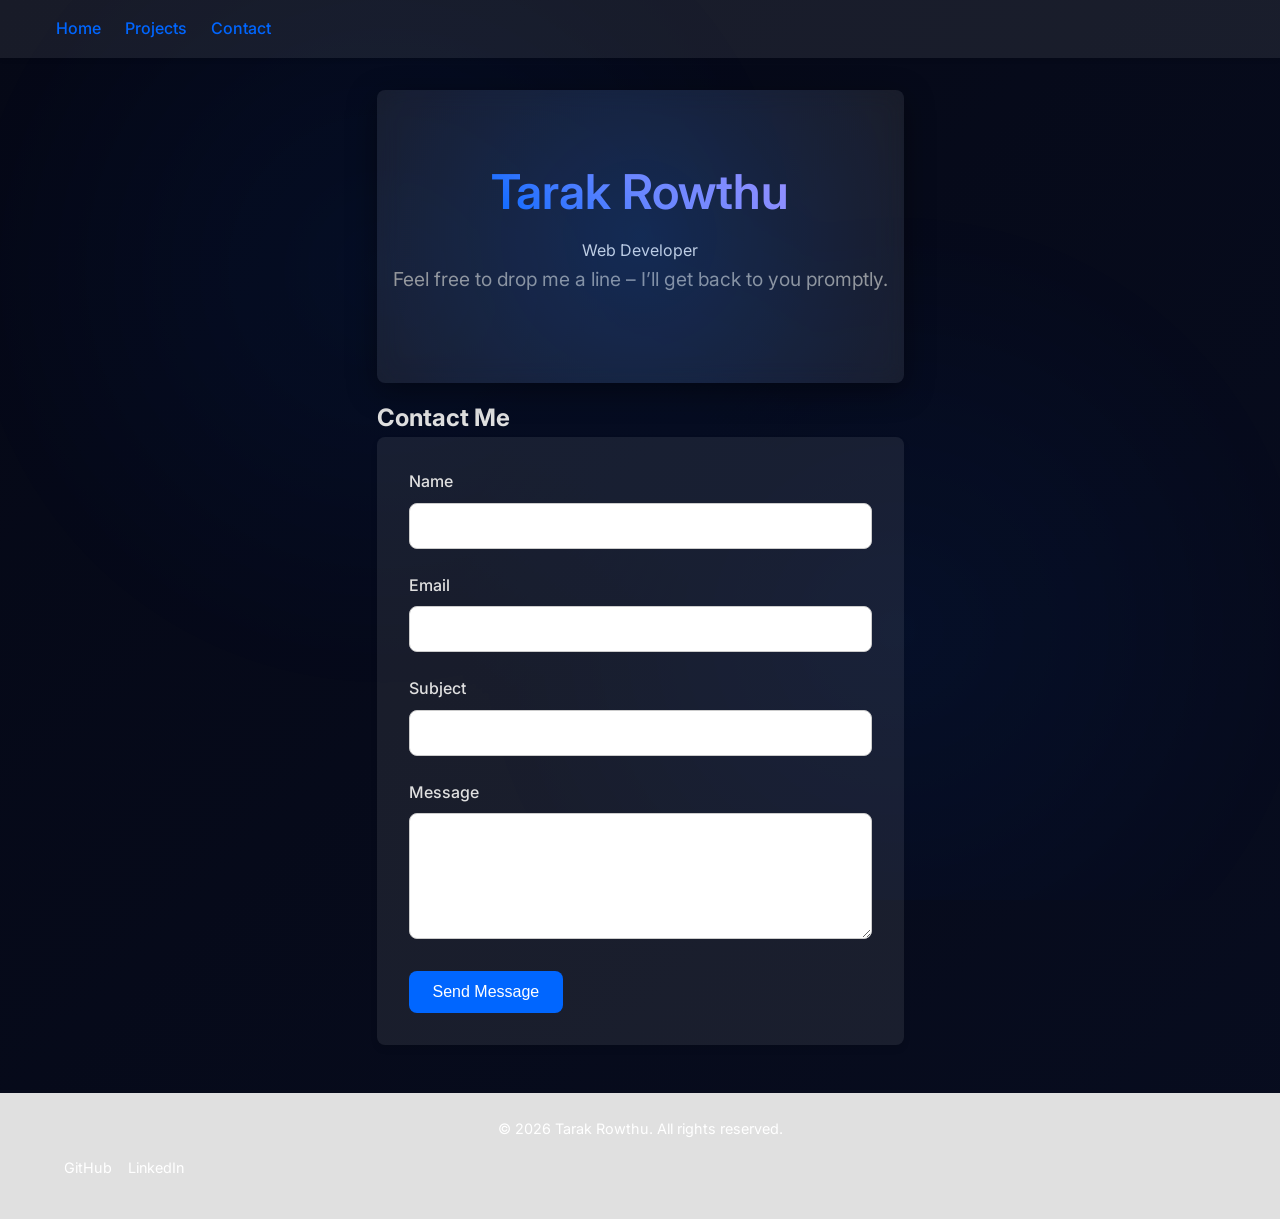
==== contact.html @ e3afbdb3 "final portfolio" ====
<!DOCTYPE html>
<html lang="en">
<head>
  <meta charset="UTF-8" />
  <meta http-equiv="X-UA-Compatible" content="IE=edge" />
  <meta name="viewport" content="width=device-width, initial-scale=1.0" />
  <title>Contact – Tarak Rowthu</title>

  <!-- SEO -->
  <meta name="description" content="Get in touch with Tarak Rowthu – web developer open for internships, collaborations, and freelance work." />
  <meta name="keywords" content="contact, web developer, Tarak Rowthu, portfolio" />
  <meta name="author" content="Tarak Rowthu" />
  <!-- Open Graph -->
  <meta property="og:title" content="Contact – Tarak Rowthu" />
  <meta property="og:description" content="Reach out to Tarak Rowthu for professional opportunities and project inquiries." />
  <meta property="og:type" content="website" />
  <meta property="og:url" content="https://example.com/contact.html" />
  <meta property="og:image" content="https://via.placeholder.com/1200x630" />

  <link rel="stylesheet" href="css/style.css" />
</head>
<body>
<header class="site-header" role="banner">
  <nav class="primary-nav" aria-label="Main navigation">
    <input type="checkbox" id="nav-toggle" class="nav-toggle" aria-label="Toggle navigation" />
    <label for="nav-toggle" class="nav-toggle-label" aria-hidden="true">
      <svg width="24" height="24" aria-hidden="true"><path d="M3 6h18M3 12h18M3 18h18" stroke="currentColor" stroke-width="2" stroke-linecap="round"/></svg>
    </label>
    <ul>
      <li><a href="index.html" class="nav-link">Home</a></li>
      <li><a href="projects.html" class="nav-link">Projects</a></li>
      <li><a href="contact.html" class="nav-link" aria-current="page">Contact</a></li>
    </ul>
  </nav>
</header>

<main>
  <section class="hero" aria-label="Contact Hero">
    <h1 class="js-name"></h1>
    <p class="js-role"></p>
    <p class="tagline">Feel free to drop me a line – I’ll get back to you promptly.</p>
  </section>

  <section aria-labelledby="contact-heading">
    <h2 id="contact-heading">Contact Me</h2>
    <form id="contact-form" novalidate>
      <div class="form-group">
        <label for="name">Name</label>
        <input type="text" id="name" name="name" required />
      </div>
      <div class="form-group">
        <label for="email">Email</label>
        <input type="email" id="email" name="email" required />
      </div>
      <div class="form-group">
        <label for="subject">Subject</label>
        <input type="text" id="subject" name="subject" required />
      </div>
      <div class="form-group">
        <label for="message">Message</label>
        <textarea id="message" name="message" rows="5" required></textarea>
      </div>
      <button type="submit" class="cta-button">Send Message</button>
    </form>
  </section>
</main>

<footer class="site-footer" role="contentinfo">
  <p>&copy; 2026 Tarak Rowthu. All rights reserved.</p>
  <nav aria-label="Footer navigation">
    <div class="footer-social"></div>
  </nav>
</footer>

<script src="js/script.js"></script>
</body>
</html>
---- css/style.css ----
/* Portfolio Site Styles - Redesigned */

/* Import Google Font */
@import url('https://fonts.googleapis.com/css2?family=Inter:wght@400;500;600;700&display=swap');

:root {
  /* Typography */
  --font-primary: 'Inter', sans-serif;
  --font-weight-regular: 400;
  --font-weight-medium: 500;
  --font-weight-bold: 600;

  /* Color palette */
  --color-primary: #0066ff;
  --color-primary-dark: #0055cc;
  --color-secondary: rgba(255,255,255,0.07);
  --color-bg: #050816; /* fallback */
  --color-surface: rgba(255,255,255,0.08);
  --color-text: #E0E0E0;
  --color-muted: #999999;
  --color-success: #28a745;
  --color-error: #dc3545;
  --glow-accent: rgba(0,102,255,0.3);

  /* Layout */
  --radius: 8px;
  --spacing-unit: 1rem;
  --transition: 0.3s ease;
}

/* Global Reset & Base */
*, *::before, *::after {
  margin: 0;
  padding: 0;
  box-sizing: border-box;
}

html {
  scroll-behavior: smooth;
  font-size: 100%;
}

body {
  font-family: var(--font-primary);
  font-weight: var(--font-weight-regular);
  line-height: 1.6;
  color: var(--color-text);
  background: linear-gradient(135deg, #050816, #0A1128, #0F172A);
  background-size: 400% 400%;
  animation: gradientShift 20s ease infinite;
  min-height: 100vh;
  display: flex;
  flex-direction: column;
}

body::before {
  content: '';
  position: fixed;
  inset: 0;
  background: radial-gradient(circle at 30% 30%, var(--glow-accent), transparent 40%),
              radial-gradient(circle at 70% 70%, var(--glow-accent), transparent 40%);
  opacity: 0.2;
  animation: particlesMove 30s linear infinite;
  pointer-events: none;
  z-index: -1;
}

a {
  color: var(--color-primary);
  text-decoration: none;
  transition: var(--transition);
}
a:hover, a:focus {
  color: var(--color-primary-dark);
  outline: none;
}

/* Focus Outline */
:focus-visible {
  outline: 3px solid var(--color-primary);
  outline-offset: 2px;
}

/* Header & Navigation */
header {
  background: var(--color-surface);
  box-shadow: 0 2px 4px rgba(0,0,0,0.1);
  position: sticky;
  top: 0;
  z-index: 10;
}
nav {
  max-width: 1200px;
  margin: 0 auto;
  padding: var(--spacing-unit);
  display: flex;
  justify-content: space-between;
  align-items: center;
}
/* Hamburger (CSS‑only) */
.nav-toggle {
  display: none;
}
.nav-toggle-label {
  display: none;
  cursor: pointer;
}
nav ul {
  list-style: none;
  display: flex;
  gap: 1.5rem;
}
nav li a {
  font-weight: var(--font-weight-medium);
}
/* Mobile */
@media (max-width: 768px) {
  .nav-toggle {
    display: block;
  }
  .nav-toggle-label {
    display: block;
  }
  nav ul {
    position: absolute;
    top: 100%;
    left: 0;
    right: 0;
    background: var(--color-surface);
    flex-direction: column;
    gap: 0;
    max-height: 0;
    overflow: hidden;
    transition: max-height var(--transition);
  }
  .nav-toggle:checked ~ ul {
    max-height: 300px; /* enough for items */
  }
  nav li {
    padding: var(--spacing-unit);
    border-bottom: 1px solid #eaeaea;
  }
}

main {
  flex: 1;
  max-width: 1200px;
  margin: 2rem auto;
  padding: 0 var(--spacing-unit);
}

section {
  margin-bottom: var(--spacing-unit);
}

/* Hero Section */
.hero {
  display: flex;
  flex-direction: column;
  align-items: center;
  text-align: center;
  padding: 4rem var(--spacing-unit);
  background: rgba(255, 255, 255, 0.08);
  border-radius: var(--radius);
  backdrop-filter: blur(12px);
  box-shadow: 0 8px 30px rgba(0,0,0,0.4);
  position: relative;
  overflow: hidden;
}

.hero::before {
  content: '';
  position: absolute;
  inset: -20%;
  background: radial-gradient(circle at 50% 50%, var(--glow-accent), transparent 70%);
  animation: pulseGlow 6s ease-in-out infinite;
  opacity: 0.6;
  pointer-events: none;
}
.hero img {
  width: 150px;
  height: 150px;
  border-radius: 50%;
  object-fit: cover;
  margin-bottom: 1.5rem;
  border: 4px solid var(--color-primary);
}
.hero h1 {
  font-size: 3rem;
  font-weight: var(--font-weight-bold);
  margin-bottom: 0.5rem;
  background: linear-gradient(45deg, #0066ff, #7C8CFF, #a594ff);
  -webkit-background-clip: text;
  -webkit-text-fill-color: transparent;
  animation: textGlow 8s ease infinite;
}
.hero .tagline {
  font-size: 1.2rem;
  color: var(--color-muted);
  margin-bottom: 1.5rem;
}
.cta-group {
  display: flex;
  gap: 1rem;
  justify-content: center;
  margin-top: 1rem;
}

.cta {
  display: inline-block;
  background: var(--color-primary);
  color: #fff;
  padding: 0.75rem 1.5rem;
  border-radius: var(--radius);
  font-weight: var(--font-weight-medium);
  transition: var(--transition);
  text-align: center;
  box-shadow: 0 0 10px var(--glow-accent);
}

.cta:hover,
.cta:focus {
  background: var(--color-primary-dark);
  box-shadow: 0 0 15px var(--glow-accent);
}

/* Skills Badges */
.skill-list {
  display: flex;
  flex-wrap: wrap;
  gap: 0.75rem;
  justify-content: center;
}
.skill-badge {
  background: var(--color-secondary);
  color: var(--color-text);
  padding: 0.4rem 0.8rem;
  border-radius: var(--radius);
  font-weight: var(--font-weight-medium);
  transition: var(--transition);
}
.skill-badge:hover,
.skill-badge:focus {
  background: var(--color-primary);
  color: #fff;
}

/* Timeline */
.timeline {
  position: relative;
  padding-left: 2rem;
}
.timeline::before {
  content: '';
  position: absolute;
  left: 0.75rem;
  top: 0;
  bottom: 0;
  width: 2px;
  background: var(--color-muted);
}
.timeline-item {
  margin-bottom: 2rem;
  position: relative;
}
.timeline-item::before {
  content: '';
  position: absolute;
  left: -0.25rem;
  top: 0.25rem;
  width: 0.5rem;
  height: 0.5rem;
  background: var(--color-primary);
  border-radius: 50%;
}
.timeline-item h3 {
  font-size: 1.2rem;
  margin-bottom: 0.3rem;
}
.timeline-item p {
  margin: 0.2rem 0;
}

/* Project Cards */
.card-grid {
  display: grid;
  grid-template-columns: repeat(auto-fit, minmax(300px, 1fr));
  gap: 1.5rem;
}
.card {
  background: rgba(255,255,255,0.07);
  border: 1px solid rgba(255,255,255,0.1);
  border-radius: var(--radius);
  overflow: hidden;
  backdrop-filter: blur(8px);
  box-shadow: 0 8px 20px rgba(0,0,0,0.4);
  transition: var(--transition);
  display: flex;
  flex-direction: column;
}

.card:hover,
.card:focus-within {
  transform: translateY(-5px);
  box-shadow: 0 12px 30px rgba(0,0,0,0.6);
}
.card:hover,
.card:focus-within {
  transform: translateY(-5px);
  box-shadow: 0 8px 12px rgba(0,0,0,0.15);
}
.card img {
  width: 100%;
  height: 180px;
  object-fit: cover;
}
.card-content {
  padding: 1rem;
  flex: 1;
  display: flex;
  flex-direction: column;
}
.card-content h3 {
  margin-bottom: 0.5rem;
  font-size: 1.25rem;
}
.card-content p {
  flex: 1;
  margin-bottom: 0.5rem;
}
.tech-badge {
  display: inline-block;
  background: var(--color-secondary);
  color: var(--color-text);
  padding: 0.2rem 0.5rem;
  border-radius: var(--radius);
  font-size: 0.85rem;
  margin-right: 0.3rem;
  margin-bottom: 0.3rem;
}
.card-content .cta-links {
  margin-top: auto;
  display: flex;
  gap: 0.5rem;
}
.btn {
  background: var(--color-primary);
  color: #fff;
  padding: 0.5rem 1rem;
  border-radius: var(--radius);
  font-size: 0.9rem;
  transition: var(--transition);
  text-align: center;
}
.btn:hover,
.btn:focus {
  background: var(--color-primary-dark);
}
.btn.secondary {
  background: var(--color-muted);
}

/* Contact Form */
form {
  background: var(--color-surface);
  padding: 2rem;
  border-radius: var(--radius);
  box-shadow: 0 4px 6px rgba(0,0,0,0.1);
}
.form-group {
  margin-bottom: 1.5rem;
}
form label {
  display: block;
  margin-bottom: 0.5rem;
  font-weight: var(--font-weight-medium);
}
form input,
form textarea {
  width: 100%;
  padding: 0.75rem;
  border: 1px solid #ccc;
  border-radius: var(--radius);
  font-family: inherit;
  font-size: 1rem;
}
form input:focus,
form textarea:focus {
  outline: none;
  border-color: var(--color-primary);
  box-shadow: 0 0 0 3px rgba(0,102,255,0.2);
}
form button {
  background: var(--color-primary);
  color: #fff;
  border: none;
  padding: 0.75rem 1.5rem;
  border-radius: var(--radius);
  cursor: pointer;
  font-size: 1rem;
  transition: var(--transition);
}
form button:hover,
form button:focus {
  background: var(--color-primary-dark);
}

/* Footer */
footer {
  background: var(--color-text);
  color: #fff;
  text-align: center;
  padding: 1.5rem var(--spacing-unit);
  font-size: 0.9rem;
}
footer a {
  color: #fff;
  margin: 0 0.5rem;
}
footer a:hover,
footer a:focus {
  color: var(--color-primary);
}

/* Responsive Adjustments */

/* Utility classes added to match HTML */
.cta {
  display: inline-block;
  background: var(--color-primary);
  color: #fff;
  padding: 0.75rem 1.5rem;
  border-radius: var(--radius);
  font-weight: var(--font-weight-medium);
  transition: var(--transition);
  text-align: center;
  margin: 0.5rem;
}
.cta:hover,
.cta:focus {
  background: var(--color-primary-dark);
}

.tag-line, .tagline {
  font-size: 1.2rem;
  color: var(--color-muted);
  margin-bottom: 1.5rem;
}

@media (max-width: 576px) {
  .hero h1 {
    font-size: 2.2rem;
  }
}

/* Gradient animation */
@keyframes gradientShift {
  0% {background-position: 0% 50%;}
  50% {background-position: 100% 50%;}
  100% {background-position: 0% 50%;}
}

@keyframes pulseGlow {
  0%, 100% {transform: scale(1); opacity: 0.6;}
  50% {transform: scale(1.2); opacity: 0.9;}
}

@keyframes textGlow {
  0% {filter: hue-rotate(0deg);}
  50% {filter: hue-rotate(180deg);}
  100% {filter: hue-rotate(360deg);}
}

@keyframes particlesMove {
  0% {background-position: 0% 0%;}
  100% {background-position: 100% 100%;}
}
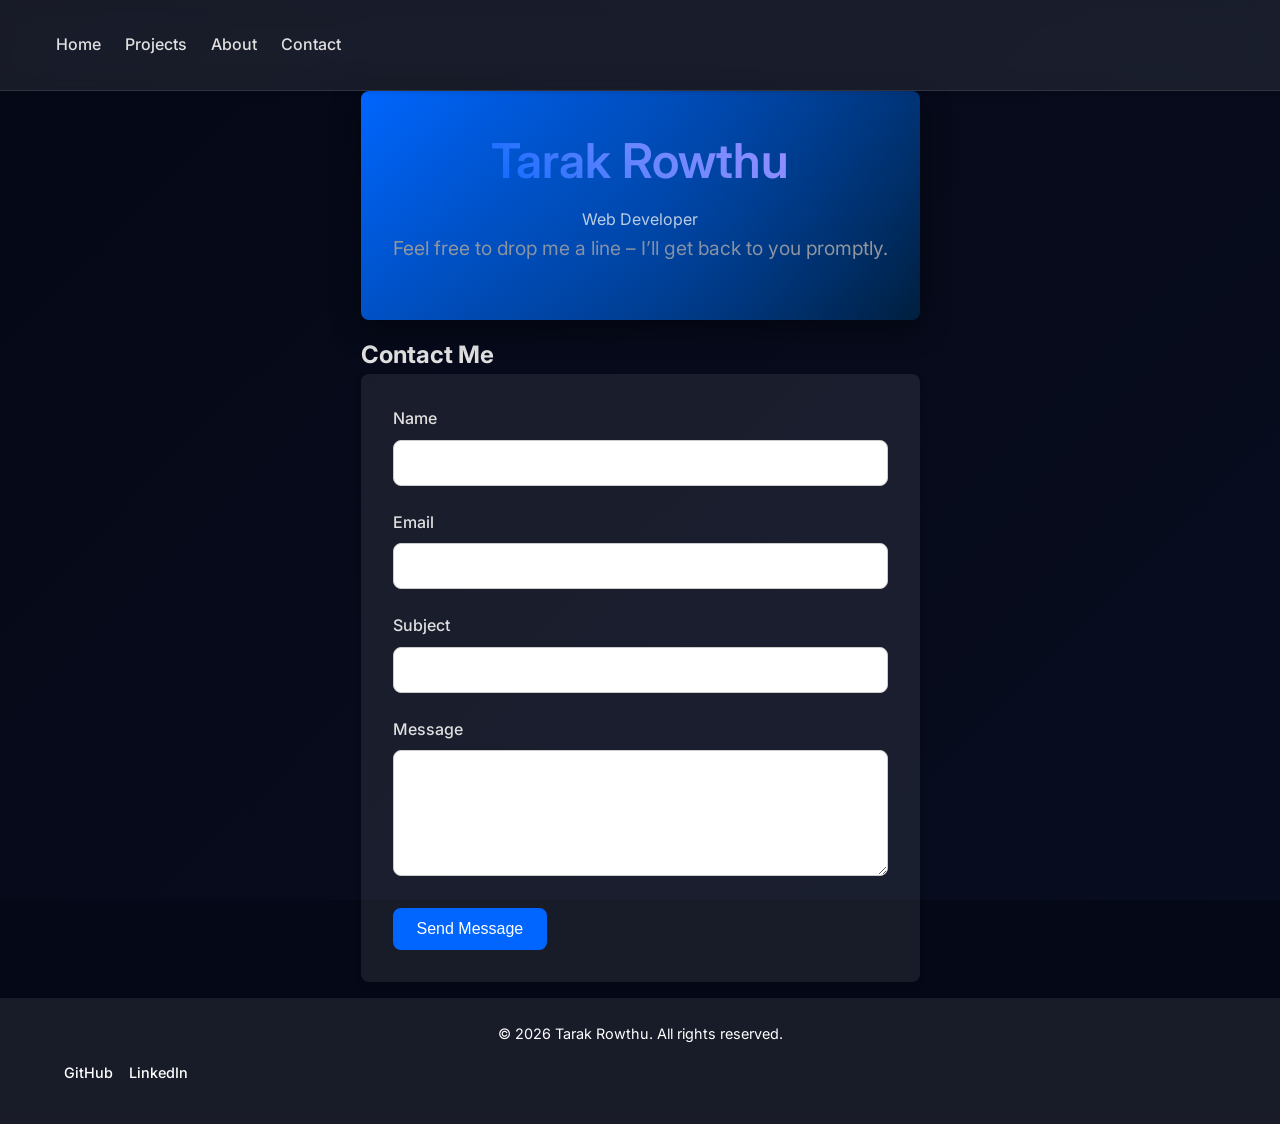
==== commit 5f55c2ab: "completed task 2" ====
--- a/contact.html
+++ b/contact.html
@@ -4,12 +4,14 @@
   <meta charset="UTF-8" />
   <meta http-equiv="X-UA-Compatible" content="IE=edge" />
   <meta name="viewport" content="width=device-width, initial-scale=1.0" />
-  <title>Contact – Tarak Rowthu</title>
+  <title>Contact – Tarak Naga Venkata Durgesh Rowthu</title>
 
   <!-- SEO -->
-  <meta name="description" content="Get in touch with Tarak Rowthu – web developer open for internships, collaborations, and freelance work." />
-  <meta name="keywords" content="contact, web developer, Tarak Rowthu, portfolio" />
-  <meta name="author" content="Tarak Rowthu" />
+  <meta name="description"
+        content="Contact Tarak Naga Venkata Durgesh Rowthu – B.Tech Computer Science Engineering student (2nd year) with a CGPA of 8.4, aspiring Full‑Stack Developer interested in AI and Software Engineering." />
+  <meta name="keywords"
+          content="Tarak Rowthu, contact, full stack developer, AI, web development, portfolio" />
+  <meta name="author" content="Tarak Naga Venkata Durgesh Rowthu" />
   <!-- Open Graph -->
   <meta property="og:title" content="Contact – Tarak Rowthu" />
   <meta property="og:description" content="Reach out to Tarak Rowthu for professional opportunities and project inquiries." />
@@ -20,7 +22,7 @@
   <link rel="stylesheet" href="css/style.css" />
 </head>
 <body>
-<header class="site-header" role="banner">
+<header class="site-header nav-glass" role="banner">
   <nav class="primary-nav" aria-label="Main navigation">
     <input type="checkbox" id="nav-toggle" class="nav-toggle" aria-label="Toggle navigation" />
     <label for="nav-toggle" class="nav-toggle-label" aria-hidden="true">
@@ -29,6 +31,7 @@
     <ul>
       <li><a href="index.html" class="nav-link">Home</a></li>
       <li><a href="projects.html" class="nav-link">Projects</a></li>
+      <li><a href="index.html#about" class="nav-link">About</a></li>
       <li><a href="contact.html" class="nav-link" aria-current="page">Contact</a></li>
     </ul>
   </nav>
@@ -36,8 +39,8 @@
 
 <main>
   <section class="hero" aria-label="Contact Hero">
-    <h1 class="js-name"></h1>
-    <p class="js-role"></p>
+    <h1 class="js-name">Tarak Naga Venkata Durgesh Rowthu</h1>
+    <p class="js-role">Full Stack Developer | AI Enthusiast</p>
     <p class="tagline">Feel free to drop me a line – I’ll get back to you promptly.</p>
   </section>
 
@@ -72,6 +75,7 @@
   </nav>
 </footer>
 
-<script src="js/script.js"></script>
+<script src="js/theme-toggle.js"></script>
+    <script src="js/script.js"></script>
 </body>
 </html>
--- a/css/style.css
+++ b/css/style.css
@@ -2,6 +2,15 @@
 
 /* Import Google Font */
 @import url('https://fonts.googleapis.com/css2?family=Inter:wght@400;500;600;700&display=swap');
+@import url('./base.css');
+@import url('./layout.css');
+@import url('./components/header.css');
+@import url('./components/hero.css');
+@import url('./components/skills.css');
+@import url('./components/projects.css');
+@import url('./components/contact.css');
+@import url('./components/education.css');
+@import url('./components/glass.css');
 
 :root {
   /* Typography */
@@ -145,7 +154,7 @@
 main {
   flex: 1;
   max-width: 1200px;
-  margin: 2rem auto;
+  margin: 0 auto;
   padding: 0 var(--spacing-unit);
 }
 
@@ -407,7 +416,7 @@
 
 /* Footer */
 footer {
-  background: var(--color-text);
+  background: var(--color-surface);
   color: #fff;
   text-align: center;
   padding: 1.5rem var(--spacing-unit);
